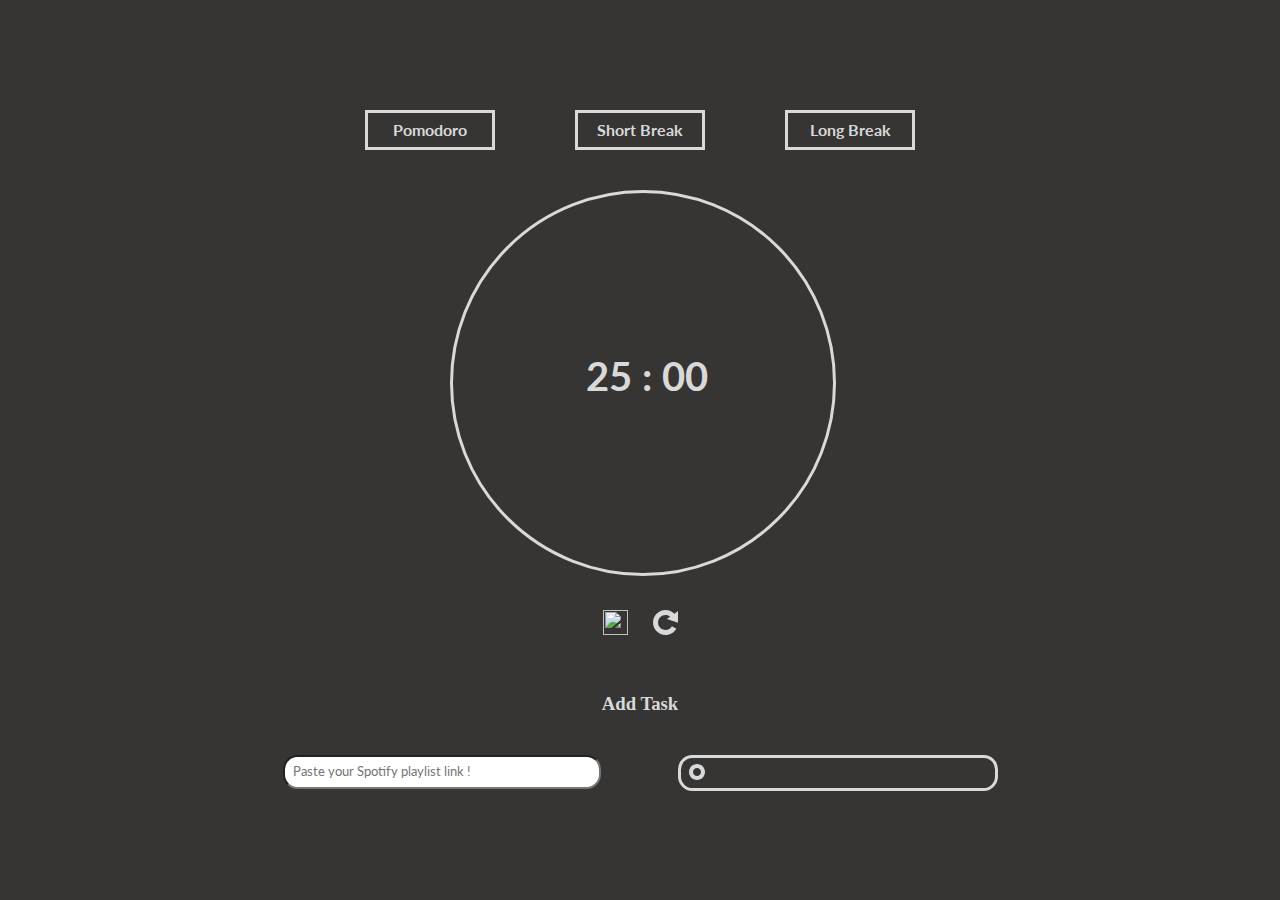
==== src/index.html @ f715b825 "made responsive" ====
<!DOCTYPE html>
<html lang="en">

<head>
    <meta charset="UTF-8">
    <meta name="viewport" content="width=device-width, initial-scale=1.0">
    <title>Productivity Portal</title>
    <link rel="preconnect" href="https://fonts.googleapis.com">
    <link rel="preconnect" href="https://fonts.gstatic.com" crossorigin>
    <link
        href="https://fonts.googleapis.com/css2?family=Lato:ital,wght@0,100;0,300;0,400;0,700;0,900;1,100;1,300;1,400;1,700;1,900&display=swap"
        rel="stylesheet">
    <link href="style.css" rel="stylesheet">
    <link href="bootstrap-5.3.3-dist\css\bootstrap.min.css" rel="stylesheet">
    <link href="responsive.css" rel="stylesheet">
</head>

<body>
    <div class="container" >
        <div class="pomo-container">
            <div class="pomo-buttons">
                <button class="pomo-btn" onclick="pomodoro()">Pomodoro</button>
                <button class="pomo-btn" onclick="shortBreak()">Short Break</button>
                <button class="pomo-btn" onclick="longBreak()">Long Break</button>
            </div>
            <div class="pomo-clock">
                <div class="clock" id="clockCircle">
                    <h3 id="time">25 : 00</h3>
                </div>
            </div>
            <div class="control-buttons">
                <img src="/public/pause.png" id="play-btn">

                <svg id="reset-btn" width="25" height="25" viewBox="0 0 25 25" fill="none" xmlns="http://www.w3.org/2000/svg">
                        <path d="M12.5 0C5.59644 0 0 5.59644 0 12.5C0 19.4036 5.59644 25 12.5 25C17.1336 25 21.1748 22.477 23.3338 18.7317L18.9331 16.2003C17.6504 18.4251 15.2526 19.9265 12.5 19.9265C8.39848 19.9265 5.07354 16.6015 5.07354 12.5C5.07354 8.39848 8.39848 5.07354 12.5 5.07354C14.2581 5.07354 15.8694 5.68856 17.1402 6.71081L13.858 9.04542L25 12.7609V1.11694L21.3715 3.69873C19.1068 1.41567 15.9699 0 12.5 0Z" fill="#D9D9D9"/>
                    </svg>
                        
            </div>
            <div class="task-bar">
                <img>
                <h3 class="text-center text-sm-start">Add Task</h3>
            </div>
            <div class="music-play">
                <div class="search-music">
                    <label for="add-music">
                    <input id="add-music" type="text" placeholder="Paste your Spotify playlist link !">
                    </label>
                </div>
                <div id="music-info">
                    <svg class="now-playing-icon" width="16" height="16" viewBox="0 0 16 16" fill="none" xmlns="http://www.w3.org/2000/svg">
                        <path d="M8 16C3.582 16 0 12.418 0 8C0 3.582 3.582 0 8 0C12.418 0 16 3.582 16 8C16 12.418 12.418 16 8 16ZM8 4C5.791 4 4 5.791 4 8C4 10.209 5.791 12 8 12C10.209 12 12 10.209 12 8C12 5.791 10.209 4 8 4Z" fill="#D9D9D9"/>
                        </svg>
                    <h3></h3>                        
                </div>
            </div>
        </div>
    </div>
    <script src="pomo.js"></script>
    <script src="bootstrap-5.3.3-dist\js\bootstrap.min.js"></script>

</body>

</html>
---- src/style.css ----
:root{
    --bg-color:#373434;
    --font-color:#D9D9D9;
    --font:'Lato',sans-serif;
}
body,html{
   height:100%;
   width:100%;
   background-color: var(--bg-color);
   color:var(--font-color);
   background-color:var(--bg-color);

}
*{
    padding:0px;
    margin:0px;
}
.container{
    height:100%;
    width:100%;
}
.pomo-container{
    width:100%;
    height:100%;
    display:flex;
    flex-direction:column;
    justify-content: center;
    align-items:center;
    gap:40px;
}
.pomo-buttons{
    /* width:200px;
    height:50px; */
    display:flex;
    justify-content: center;
    align-items:center;
    gap:5rem;
}
.pomo-btn{
    width:130px;
    height:40px;
    background-color: var(--bg-color);
    border:var(--font-color) 3px solid;
    color:var(--font-color);
    font-family:var(--font);
    font-size:1rem;
    font-weight:bold;
    transition: 0.4s ease;
}
.pomo-btn:hover{
    background-color: var(--font-color);
    color:var(--bg-color);
}
.pomo-clock{
    height:380px;
    width:380px;
}
.clock{
    border:var(--font-color) 3px solid;
    border-radius:400px;
    /* background-color: rgb(238, 87, 87); */
    height:100%;
    width:100%;
    position:relative;

}
.clock h3{
    position:absolute;
    top:42%;
    left:35%;
    font-size:2.5rem;
    font-family:var(--font);
}
.control-buttons{
    display:grid;
    align-items: center;
    grid-template-columns: 25px 25px;
    gap:25px;
}
#play-btn{
    width:25px; 
    height:25px;
}
.music-play{
    display:grid;
    grid-template-columns:20rem 20rem;
    gap:75px;
}
#add-music , #music-info{
    width:19rem;
    height:1.625rem;
    border-radius:0.9rem;
    padding:2px;
    padding-left:0.5rem;
}
#add-music::placeholder{
    font-family:var(--font);

}
#music-info{
    border:3px var(--font-color) solid;
    color:var(--font-color);
    position:relative;
}
.now-playing-icon{
    position:absolute;
    top:22%;
    display: hidden;
}
---- src/responsive.css ----
@media only screen and (max-width: 768px) {
    .pomo-buttons {
        gap: 2rem;
    }
    
    .clock h3 {
        /* font-size: 2rem; 
        left: 30%;  */
    }
    
    .control-buttons {
        grid-template-columns: 20px 20px;
        gap: 20px;
    }
    .music-play{
        display:flex;
    }
    #add-music , #music-info{
        width:200px;
        height:1.625rem;
        border-radius:0.9rem;
        padding:2px;
        padding-left:0.5rem;
    }
}

@media only screen and (max-width: 576px) {

    .pomo-buttons {
        gap: 1rem;
    }
    
    .pomo-btn {
        width: 110px;
        height: 35px;
    }
    
    .pomo-clock {
        height: 300px;
        width: 300px;
    }
    
    .clock h3 {
        font-size: 1.5rem;
        left:38%;
    }
}
@media only screen and (max-width: 480px) {
    .pomo-buttons {
        gap: 1rem;

    }

    .pomo-btn {
        width: 100px;
        height: 30px;
        border-width: 0.1rem;
    }

    .pomo-clock {
        height: 250px;
        width: 250px;
    }

    .clock h3 {
        font-size: 1.8rem;
        left:32%;
    }
    .control-buttons{
        gap:1rem;
    }
    .music-play {
        flex-direction: column;
        gap: 1rem;
    }
    #add-music,#music-info{
        width:250px;
    }
}
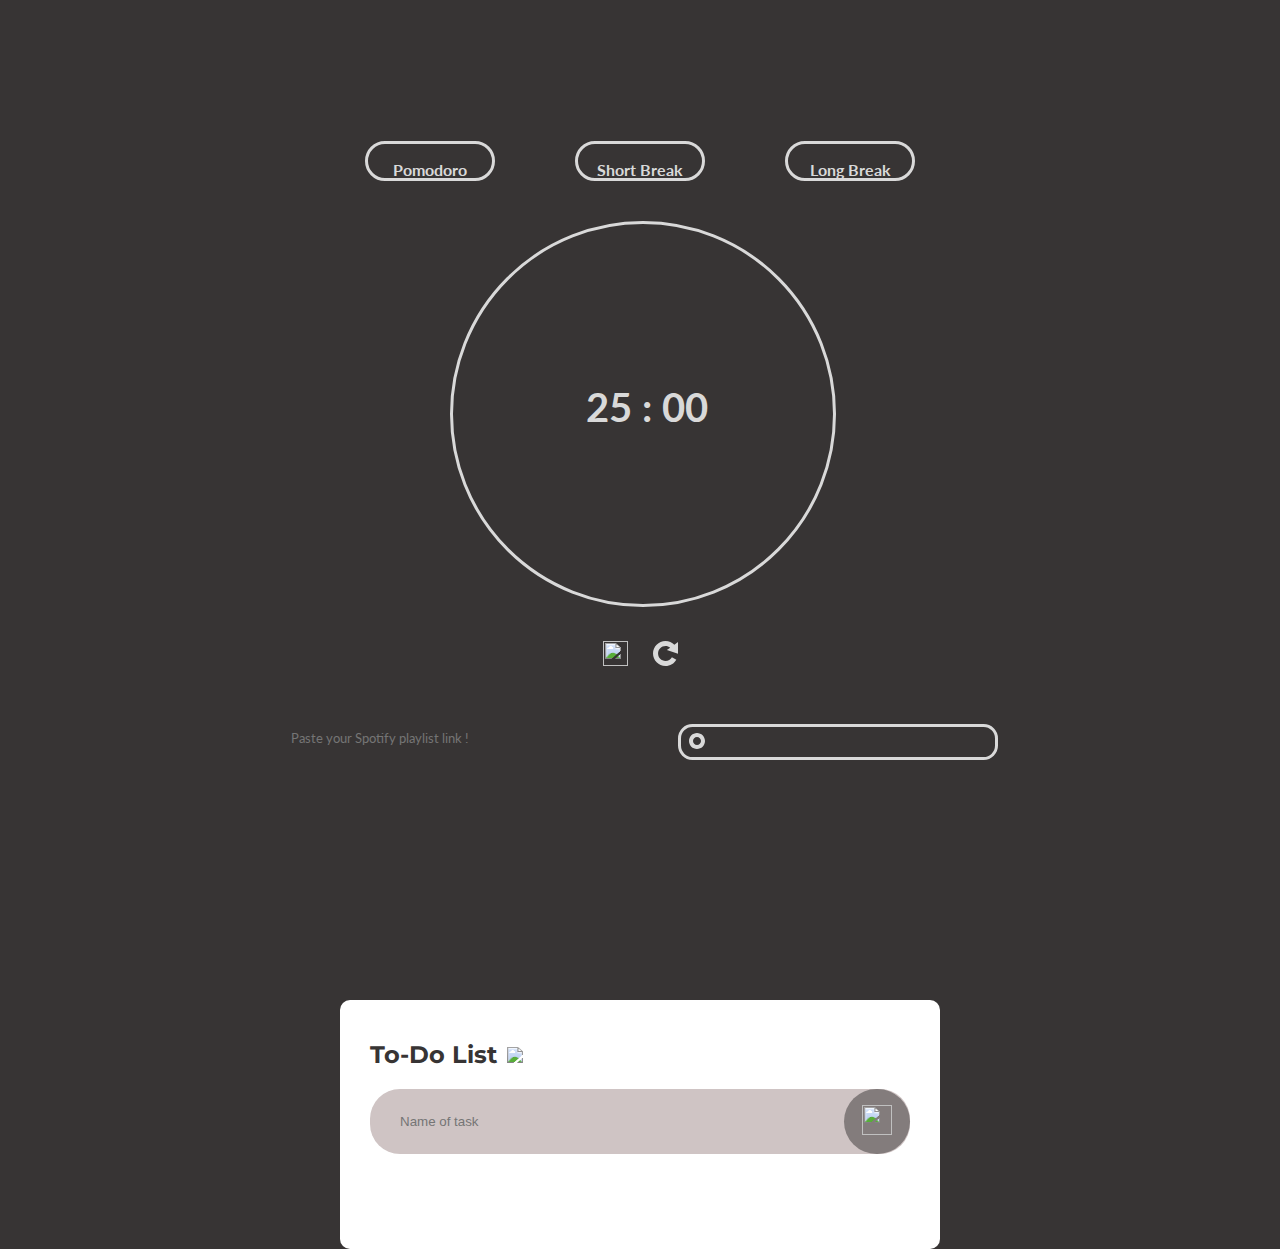
==== commit 495cccce: "added todo list" ====
--- a/src/index.html
+++ b/src/index.html
@@ -38,8 +38,7 @@
             </div>
             <div class="task-bar">
                 <img>
-                <h3 class="text-center text-sm-start">Add Task</h3>
-            </div>
+               
             <div class="music-play">
                 <div class="search-music">
                     <label for="add-music">
@@ -58,6 +57,26 @@
     <script src="pomo.js"></script>
     <script src="bootstrap-5.3.3-dist\js\bootstrap.min.js"></script>
 
+    <!--todo list-->
+
+    <div class="tdapp">
+        <h2>To-Do List <img src="/public/to-do-list.png"> </h2>
+        <div class="radioadd">
+            <input type="text" id="inpbar" placeholder="Name of task">
+            <button onclick="taskadd()"><img src="/public/addtodo.png" alt=""></button>
+        </div>
+        <ul id="Lstitem">
+            <!--testing list css below-->
+            <!-- <li class="tick">Task 1</li>   
+            <li>Task 2</li>
+            <li>Task 3</li> -->
+
+        </ul>
+        <script src="todo.js"></script>
+    </div>
+   
+
+
 </body>
 
 </html>--- a/src/style.css
+++ b/src/style.css
@@ -1,109 +1,210 @@
-:root{
-    --bg-color:#373434;
-    --font-color:#D9D9D9;
-    --font:'Lato',sans-serif;
-}
-body,html{
-   height:100%;
-   width:100%;
-   background-color: var(--bg-color);
-   color:var(--font-color);
-   background-color:var(--bg-color);
-
-}
-*{
-    padding:0px;
-    margin:0px;
-}
-.container{
-    height:100%;
-    width:100%;
-}
-.pomo-container{
-    width:100%;
-    height:100%;
-    display:flex;
-    flex-direction:column;
-    justify-content: center;
-    align-items:center;
-    gap:40px;
-}
-.pomo-buttons{
-    /* width:200px;
+@import url("https://fonts.googleapis.com/css2?family=Montserrat:wght@900&display=swap");
+@import url("https://fonts.googleapis.com/css2?family=Hind&display=swap");
+
+:root {
+  --bg-color: #373434;
+  --font-color: #d9d9d9;
+  --font: "Lato", sans-serif;
+}
+body,
+html {
+  height: 100%;
+  width: 100%;
+  background-color: var(--bg-color);
+  color: var(--font-color);
+  background-color: var(--bg-color);
+}
+* {
+  padding: 0px;
+  margin: 0px;
+}
+.container {
+  height: 100%;
+  width: 100%;
+}
+.pomo-container {
+  width: 100%;
+  height: 100%;
+  display: flex;
+  flex-direction: column;
+  justify-content: center;
+  align-items: center;
+  gap: 40px;
+}
+.pomo-buttons {
+  /* width:200px;
     height:50px; */
-    display:flex;
-    justify-content: center;
-    align-items:center;
-    gap:5rem;
-}
-.pomo-btn{
-    width:130px;
-    height:40px;
-    background-color: var(--bg-color);
-    border:var(--font-color) 3px solid;
-    color:var(--font-color);
-    font-family:var(--font);
-    font-size:1rem;
-    font-weight:bold;
-    transition: 0.4s ease;
-}
-.pomo-btn:hover{
-    background-color: var(--font-color);
-    color:var(--bg-color);
-}
-.pomo-clock{
-    height:380px;
-    width:380px;
-}
-.clock{
-    border:var(--font-color) 3px solid;
-    border-radius:400px;
-    /* background-color: rgb(238, 87, 87); */
-    height:100%;
-    width:100%;
-    position:relative;
-
-}
-.clock h3{
-    position:absolute;
-    top:42%;
-    left:35%;
-    font-size:2.5rem;
-    font-family:var(--font);
-}
-.control-buttons{
-    display:grid;
-    align-items: center;
-    grid-template-columns: 25px 25px;
-    gap:25px;
-}
-#play-btn{
-    width:25px; 
-    height:25px;
-}
-.music-play{
-    display:grid;
-    grid-template-columns:20rem 20rem;
-    gap:75px;
-}
-#add-music , #music-info{
-    width:19rem;
-    height:1.625rem;
-    border-radius:0.9rem;
-    padding:2px;
-    padding-left:0.5rem;
-}
-#add-music::placeholder{
-    font-family:var(--font);
-
-}
-#music-info{
-    border:3px var(--font-color) solid;
-    color:var(--font-color);
-    position:relative;
-}
-.now-playing-icon{
-    position:absolute;
-    top:22%;
-    display: hidden;
-}
+  display: flex;
+  justify-content: center;
+  align-items: center;
+  gap: 5rem;
+}
+.pomo-btn {
+  width: 130px;
+  height: 40px;
+  background-color: var(--bg-color);
+  border: var(--font-color) 3px solid;
+  color: var(--font-color);
+  font-family: var(--font);
+  font-size: 1rem;
+  font-weight: bold;
+  transition: 0.4s ease;
+}
+.pomo-btn:hover {
+  background-color: var(--font-color);
+  color: var(--bg-color);
+}
+.pomo-clock {
+  height: 380px;
+  width: 380px;
+}
+.clock {
+  border: var(--font-color) 3px solid;
+  border-radius: 400px;
+  /* background-color: rgb(238, 87, 87); */
+  height: 100%;
+  width: 100%;
+  position: relative;
+}
+.clock h3 {
+  position: absolute;
+  top: 42%;
+  left: 35%;
+  font-size: 2.5rem;
+  font-family: var(--font);
+}
+.control-buttons {
+  display: grid;
+  align-items: center;
+  grid-template-columns: 25px 25px;
+  gap: 25px;
+}
+#play-btn {
+  width: 25px;
+  height: 25px;
+}
+.music-play {
+  display: grid;
+  grid-template-columns: 20rem 20rem;
+  gap: 75px;
+}
+#add-music,
+#music-info {
+  width: 19rem;
+  height: 1.625rem;
+  border-radius: 0.9rem;
+  padding: 2px;
+  padding-left: 0.5rem;
+}
+#add-music::placeholder {
+  font-family: var(--font);
+}
+#music-info {
+  border: 3px var(--font-color) solid;
+  color: var(--font-color);
+  position: relative;
+}
+.now-playing-icon {
+  position: absolute;
+  top: 22%;
+  display: hidden;
+}
+.tdapp {
+  width: 100%;
+  max-width: 540px;
+  background: #fff;
+  margin: 100px auto 20px;
+  padding: 40px 30px 70px;
+  border-radius: 10px;
+}
+.tdapp h2 {
+  color: #373434;
+  display: flex;
+  align-items: center;
+  margin-bottom: 20px;
+  font-family: "Montserrat", sans-serif;
+}
+.tdapp h2 img {
+  width: 30px;
+  margin-left: 10px;
+}
+.radioadd {
+  display: flex;
+  align-items: center;
+  justify-content: space-between;
+  border-radius: 30px;
+  padding-left: 20px;
+  margin-bottom: 25px;
+  background: #cfc4c4;
+  font-family: "Montserrat", sans-serif;
+}
+input {
+  flex: 1;
+  border: none;
+  outline: none;
+  background: transparent;
+  padding: 10px;
+  font-weight: 24px;
+}
+button {
+  border: none;
+  outline: none;
+  padding: 16px 18px;
+  cursor: pointer;
+  border-radius: 40px;
+  background: #837c7c;
+}
+button img {
+  width: 30px;
+  height: 30px;
+}
+ul li {
+  list-style: none;
+  font-size: 17px;
+  padding: 12px 8px 12px 50px;
+  user-select: none;
+  color: #373434;
+  cursor: pointer;
+  font-family: "Hind";
+  position: relative;
+}
+ul li::before {
+  content: "";
+  position: absolute;
+  height: 28px;
+  width: 28px;
+  border-radius: 50%;
+  background-image: url(/public/unchecked.png);
+  background-size: cover;
+  background-position: center;
+  top: 12px;
+  left: 8px;
+}
+
+ul li.tick {
+  color: #9c9393;
+  text-decoration: line-through;
+}
+
+ul li.tick::before {
+    background-image: url(/public/checked.png);
+}
+ul li cross{
+    position: absolute;
+    right: 0;
+    top: 5px;
+    width: 40px;
+    height: 40px;
+    font-size: 22px;
+    color: #373434;
+    line-height: 40px;
+    text-align: center;
+
+}
+ul li cross:hover{
+    border: none;
+    outline: none;
+    cursor: pointer;
+    border-radius: 50%;
+    background: #edeef0;
+}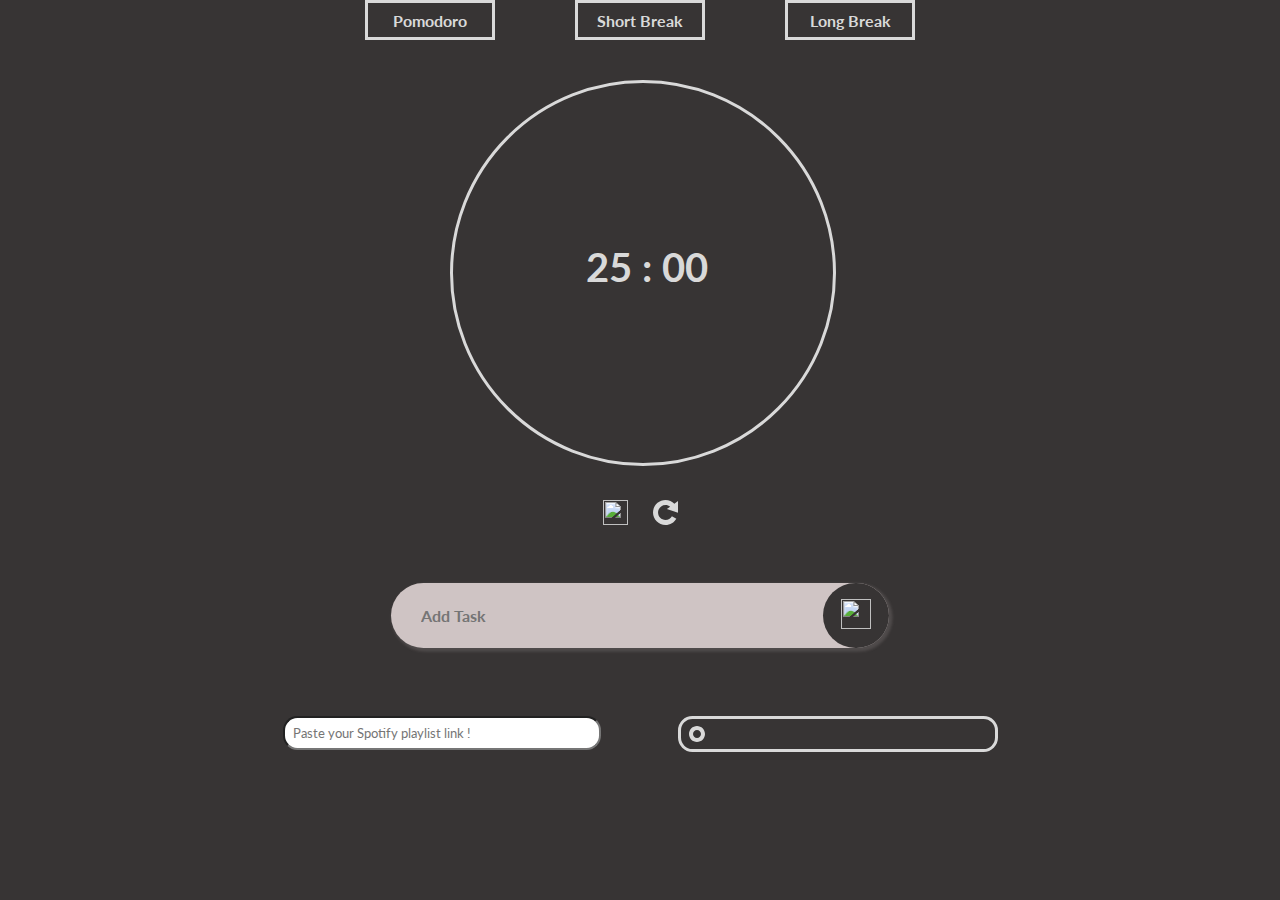
==== commit 0aca4004: "made ui changes" ====
--- a/src/index.html
+++ b/src/index.html
@@ -13,6 +13,8 @@
     <link href="style.css" rel="stylesheet">
     <link href="bootstrap-5.3.3-dist\css\bootstrap.min.css" rel="stylesheet">
     <link href="responsive.css" rel="stylesheet">
+    <link href="todo.css" rel="stylesheet">
+    <link rel="icon" type="image/x-icon" href="/public/icons/favicon.ico">
 </head>
 
 <body>
@@ -34,49 +36,37 @@
                 <svg id="reset-btn" width="25" height="25" viewBox="0 0 25 25" fill="none" xmlns="http://www.w3.org/2000/svg">
                         <path d="M12.5 0C5.59644 0 0 5.59644 0 12.5C0 19.4036 5.59644 25 12.5 25C17.1336 25 21.1748 22.477 23.3338 18.7317L18.9331 16.2003C17.6504 18.4251 15.2526 19.9265 12.5 19.9265C8.39848 19.9265 5.07354 16.6015 5.07354 12.5C5.07354 8.39848 8.39848 5.07354 12.5 5.07354C14.2581 5.07354 15.8694 5.68856 17.1402 6.71081L13.858 9.04542L25 12.7609V1.11694L21.3715 3.69873C19.1068 1.41567 15.9699 0 12.5 0Z" fill="#D9D9D9"/>
                     </svg>
-                        
             </div>
-            <div class="task-bar">
-                <img>
-               
-            <div class="music-play">
-                <div class="search-music">
-                    <label for="add-music">
-                    <input id="add-music" type="text" placeholder="Paste your Spotify playlist link !">
-                    </label>
-                </div>
-                <div id="music-info">
-                    <svg class="now-playing-icon" width="16" height="16" viewBox="0 0 16 16" fill="none" xmlns="http://www.w3.org/2000/svg">
-                        <path d="M8 16C3.582 16 0 12.418 0 8C0 3.582 3.582 0 8 0C12.418 0 16 3.582 16 8C16 12.418 12.418 16 8 16ZM8 4C5.791 4 4 5.791 4 8C4 10.209 5.791 12 8 12C10.209 12 12 10.209 12 8C12 5.791 10.209 4 8 4Z" fill="#D9D9D9"/>
-                        </svg>
-                    <h3></h3>                        
-                </div>
+              
+        </div>
+        <!--todo list--> 
+        <div class="tdapp">
+            <!-- <h2>To-Do List <img src="/public/to-do-list.png"></h2> -->
+            <div class="radioadd">
+                <input type="text" id="inpbar" placeholder="Add Task">
+                <button class="to-do-btn" onclick="taskadd()"><img src="/public/addtodo.png" alt=""></button>
             </div>
+            <ul id="Lstitem"></ul>
         </div>
-    </div>
+        <div class="music-play">
+            <div class="search-music">
+                <label for="add-music">
+                <input id="add-music" type="text" placeholder="Paste your Spotify playlist link !">
+                </label>
+            </div>
+        <div id="music-info">
+            <svg class="now-playing-icon" width="16" height="16" viewBox="0 0 16 16" fill="none" xmlns="http://www.w3.org/2000/svg">
+                <path d="M8 16C3.582 16 0 12.418 0 8C0 3.582 3.582 0 8 0C12.418 0 16 3.582 16 8C16 12.418 12.418 16 8 16ZM8 4C5.791 4 4 5.791 4 8C4 10.209 5.791 12 8 12C10.209 12 12 10.209 12 8C12 5.791 10.209 4 8 4Z" fill="#D9D9D9"/>
+            </svg>
+            <h3></h3>                        
+        </div>
+        </div>
+    </div>          
+          
     <script src="pomo.js"></script>
     <script src="bootstrap-5.3.3-dist\js\bootstrap.min.js"></script>
-
-    <!--todo list-->
-
-    <div class="tdapp">
-        <h2>To-Do List <img src="/public/to-do-list.png"> </h2>
-        <div class="radioadd">
-            <input type="text" id="inpbar" placeholder="Name of task">
-            <button onclick="taskadd()"><img src="/public/addtodo.png" alt=""></button>
-        </div>
-        <ul id="Lstitem">
-            <!--testing list css below-->
-            <!-- <li class="tick">Task 1</li>   
-            <li>Task 2</li>
-            <li>Task 3</li> -->
-
-        </ul>
-        <script src="todo.js"></script>
-    </div>
-   
-
-
+    <script src="todo.js"></script>
+    
 </body>
 
 </html>--- a/src/style.css
+++ b/src/style.css
@@ -24,7 +24,6 @@
 }
 .pomo-container {
   width: 100%;
-  height: 100%;
   display: flex;
   flex-direction: column;
   justify-content: center;
@@ -87,6 +86,7 @@
   display: grid;
   grid-template-columns: 20rem 20rem;
   gap: 75px;
+  justify-content:center;
 }
 #add-music,
 #music-info {
@@ -109,102 +109,4 @@
   top: 22%;
   display: hidden;
 }
-.tdapp {
-  width: 100%;
-  max-width: 540px;
-  background: #fff;
-  margin: 100px auto 20px;
-  padding: 40px 30px 70px;
-  border-radius: 10px;
-}
-.tdapp h2 {
-  color: #373434;
-  display: flex;
-  align-items: center;
-  margin-bottom: 20px;
-  font-family: "Montserrat", sans-serif;
-}
-.tdapp h2 img {
-  width: 30px;
-  margin-left: 10px;
-}
-.radioadd {
-  display: flex;
-  align-items: center;
-  justify-content: space-between;
-  border-radius: 30px;
-  padding-left: 20px;
-  margin-bottom: 25px;
-  background: #cfc4c4;
-  font-family: "Montserrat", sans-serif;
-}
-input {
-  flex: 1;
-  border: none;
-  outline: none;
-  background: transparent;
-  padding: 10px;
-  font-weight: 24px;
-}
-button {
-  border: none;
-  outline: none;
-  padding: 16px 18px;
-  cursor: pointer;
-  border-radius: 40px;
-  background: #837c7c;
-}
-button img {
-  width: 30px;
-  height: 30px;
-}
-ul li {
-  list-style: none;
-  font-size: 17px;
-  padding: 12px 8px 12px 50px;
-  user-select: none;
-  color: #373434;
-  cursor: pointer;
-  font-family: "Hind";
-  position: relative;
-}
-ul li::before {
-  content: "";
-  position: absolute;
-  height: 28px;
-  width: 28px;
-  border-radius: 50%;
-  background-image: url(/public/unchecked.png);
-  background-size: cover;
-  background-position: center;
-  top: 12px;
-  left: 8px;
-}
 
-ul li.tick {
-  color: #9c9393;
-  text-decoration: line-through;
-}
-
-ul li.tick::before {
-    background-image: url(/public/checked.png);
-}
-ul li cross{
-    position: absolute;
-    right: 0;
-    top: 5px;
-    width: 40px;
-    height: 40px;
-    font-size: 22px;
-    color: #373434;
-    line-height: 40px;
-    text-align: center;
-
-}
-ul li cross:hover{
-    border: none;
-    outline: none;
-    cursor: pointer;
-    border-radius: 50%;
-    background: #edeef0;
-}--- a/src/todo.css
+++ b/src/todo.css
@@ -0,0 +1,114 @@
+@import url("https://fonts.googleapis.com/css2?family=Montserrat:wght@900&display=swap");
+@import url("https://fonts.googleapis.com/css2?family=Hind&display=swap");
+:root {
+    --bg-color: #373434;
+    --font-color: #d9d9d9;
+    --font: "Lato", sans-serif;
+}
+.tdapp {
+    width: 100%;
+    /* height:5rem; */
+    max-width: 31.175rem;
+    /* background: #fff ; */
+    margin: 2rem auto 2rem;
+    padding: 1.6rem 1.6rem 1.6rem;
+    border-radius: 1.5rem;
+}
+.tdapp h2 {
+    color: #373434;
+    display: flex;
+    align-items: center;
+    margin-bottom: 20px;
+    font-family: "Montserrat", sans-serif
+}
+.tdapp h2 img {
+    width: 30px;
+    margin-left: 10px;
+}
+.radioadd {
+    display: flex;
+    align-items: center;
+    justify-content: space-between;
+    border-radius: 40px;
+    padding-left: 20px;
+    margin-bottom: 0.7rem;
+    background: #cfc4c4;
+    box-shadow: 2px 2px 3px 1.5px  #ded0d027;
+    font-family: "Montserrat", sans-serif;
+}
+#inpbar {
+    flex: 1;
+    border: none;
+    outline: none;
+    background: transparent;
+    padding: 10px;
+    font-family:var(--font);
+    font-size:16px;
+    font-weight:bold;
+}
+.to-do-btn{
+      border: none;
+      outline: none;
+      padding: 16px 18px;
+      cursor: pointer;
+      border-radius: 40px;
+      background: #373434;
+}
+.to-do-btn img{
+    width: 30px;
+    height: 30px }
+    button img {
+    width: 30px;
+    height: 30px;
+  } 
+ul li {
+    list-style: none;
+    font-size: 17px;
+    padding: 12px 8px 12px 50px;
+    user-select: none;
+    color: #cfc4c4;
+    cursor: pointer;
+    font-family: "Hind";
+    position: relative;
+    border:2px solid  #cfc4c4;
+    margin-bottom:0.7rem;
+    border-radius:30px
+    }
+ul li::before {
+    content: "";
+    position: absolute;
+    height: 28px;
+    width: 28px;
+    border-radius: 50%;
+    background-image: url(/public/unchecked.png);
+    background-size: cover;
+    background-position: center;
+    top: 12px;
+  left: 8px
+}
+ul li.tick {
+    color: #9c9393;
+    text-decoration: line-through
+}
+ul li.tick::before {
+      background-image: url(/public/checked.png)
+}
+ul li cross{
+      position: absolute;
+      right: 0;
+      top: 5px;
+      width: 40px;
+      height: 40px;
+      font-size: 22px;
+      color: #373434;
+      line-height: 40px;
+      text-align: center;
+}
+ul li cross:hover{
+      border: none;
+      outline: none;
+      cursor: pointer;
+      border-radius: 50%;
+      background: #edeef0
+}
+  